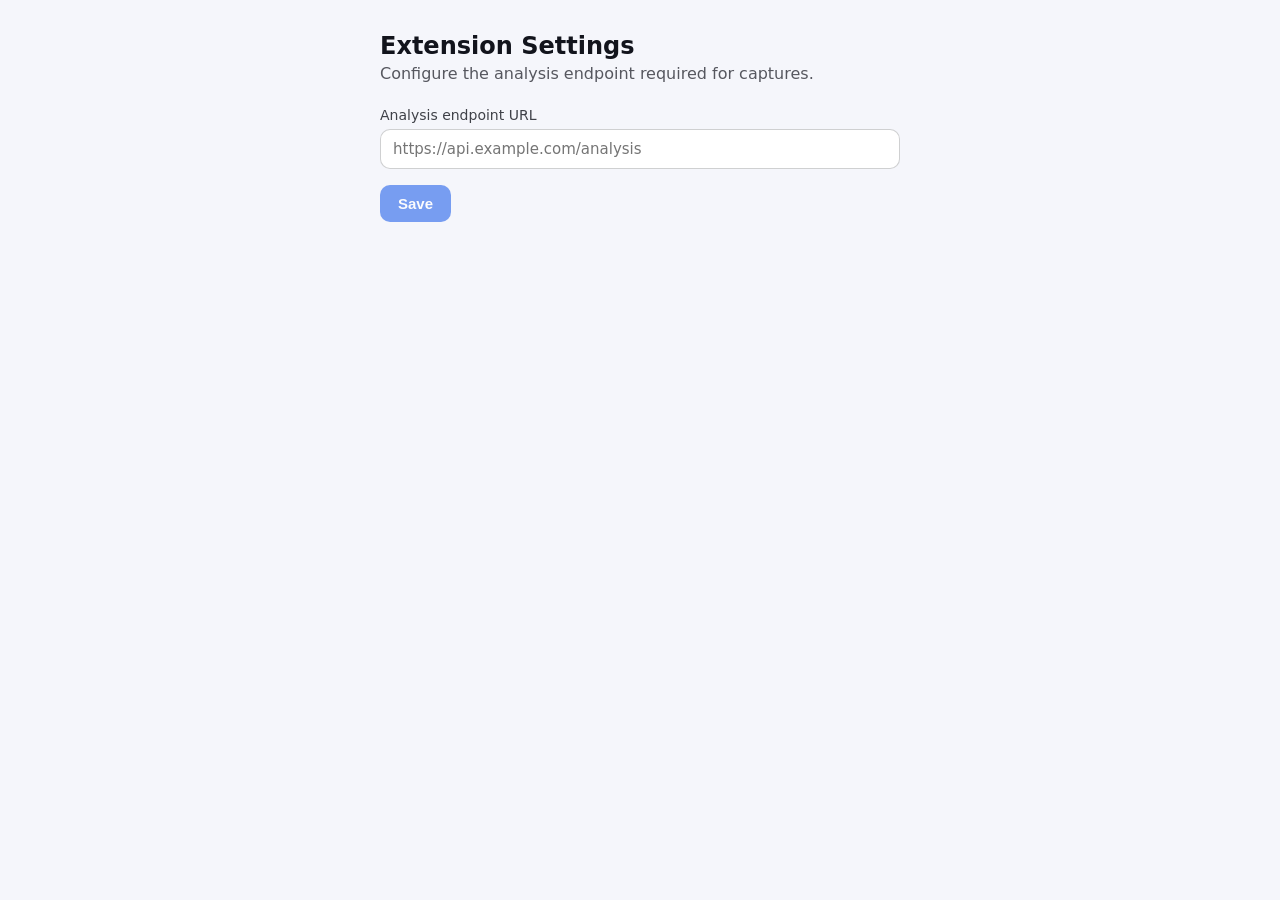
==== options/index.html @ 7958e931 "Add settings page" ====
<!doctype html>
<html lang="en">
  <head>
    <meta charset="utf-8" />
    <meta name="viewport" content="width=device-width, initial-scale=1" />
    <title>Capture & Analyze Settings</title>
    <link rel="stylesheet" href="options.css" />
  </head>
  <body>
    <main class="settings">
      <header>
        <h1>Extension Settings</h1>
        <p>Configure the analysis endpoint required for captures.</p>
      </header>

      <form id="settingsForm">
        <label>
          <span>Analysis endpoint URL</span>
          <input
            id="endpointInput"
            type="url"
            name="endpoint"
            placeholder="https://api.example.com/analysis"
            required
          />
        </label>

        <div class="actions">
          <button id="saveSettingsButton" type="submit" disabled>Save</button>
          <span id="optionsStatus" class="status"></span>
        </div>
      </form>
    </main>

    <script type="module" src="options.js"></script>
  </body>
</html>
---- options/options.css ----
:root {
  color-scheme: light dark;
  font-family: 'Inter', system-ui, -apple-system, BlinkMacSystemFont, 'Segoe UI',
    sans-serif;
}

body {
  margin: 0;
  min-height: 100vh;
  background: #f5f6fb;
  color: #12141c;
}

@media (prefers-color-scheme: dark) {
  body {
    background: #0e1018;
    color: #f5f6fb;
  }
}

.settings {
  max-width: 520px;
  margin: 0 auto;
  padding: 32px 20px;
  display: flex;
  flex-direction: column;
  gap: 24px;
}

header h1 {
  margin: 0 0 4px;
  font-size: 24px;
}

header p {
  margin: 0;
  color: rgba(18, 20, 28, 0.7);
}

@media (prefers-color-scheme: dark) {
  header p {
    color: rgba(245, 246, 251, 0.7);
  }
}

form {
  display: flex;
  flex-direction: column;
  gap: 16px;
}

label {
  display: flex;
  flex-direction: column;
  gap: 6px;
  font-size: 14px;
  color: rgba(18, 20, 28, 0.8);
}

@media (prefers-color-scheme: dark) {
  label {
    color: rgba(245, 246, 251, 0.8);
  }
}

input[type='url'] {
  padding: 10px 12px;
  border-radius: 10px;
  border: 1px solid rgba(18, 20, 28, 0.2);
  font-size: 15px;
  font-family: inherit;
  background: #ffffff;
  color: inherit;
}

@media (prefers-color-scheme: dark) {
  input[type='url'] {
    border-color: rgba(245, 246, 251, 0.2);
    background: #151826;
  }
}

.actions {
  display: flex;
  align-items: center;
  gap: 12px;
}

.actions button {
  padding: 10px 18px;
  border-radius: 10px;
  border: none;
  font-size: 15px;
  font-weight: 600;
  cursor: pointer;
  background: #2563eb;
  color: #ffffff;
}

.actions button:disabled {
  opacity: 0.6;
  cursor: not-allowed;
}

.status {
  font-size: 13px;
  min-height: 18px;
}

.status.success {
  color: #059669;
}

.status.error {
  color: #dc2626;
}
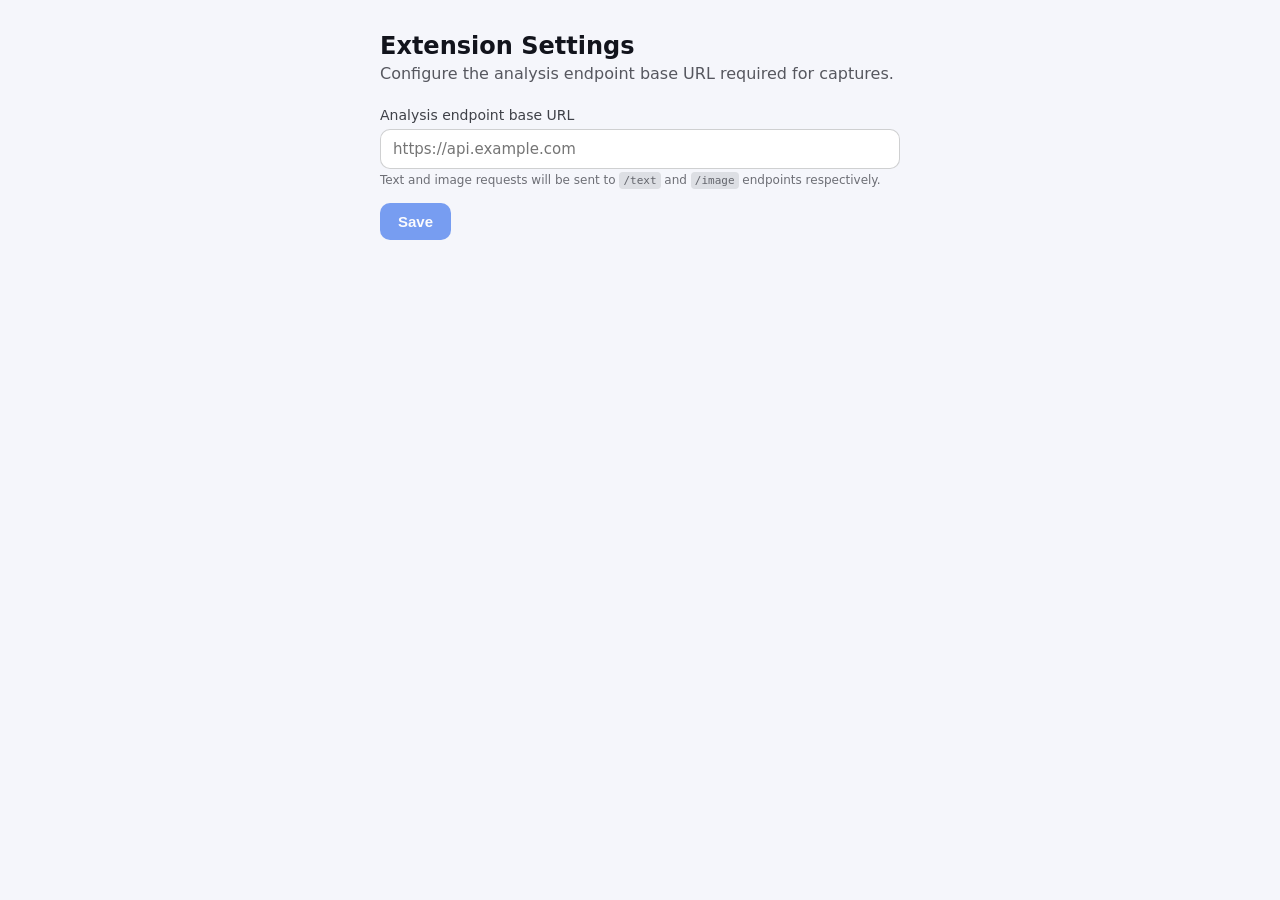
==== commit 7779a184: "Split text and image endpoints" ====
--- a/options/index.html
+++ b/options/index.html
@@ -10,19 +10,20 @@
     <main class="settings">
       <header>
         <h1>Extension Settings</h1>
-        <p>Configure the analysis endpoint required for captures.</p>
+        <p>Configure the analysis endpoint base URL required for captures.</p>
       </header>
 
       <form id="settingsForm">
         <label>
-          <span>Analysis endpoint URL</span>
+          <span>Analysis endpoint base URL</span>
           <input
             id="endpointInput"
             type="url"
             name="endpoint"
-            placeholder="https://api.example.com/analysis"
+            placeholder="https://api.example.com"
             required
           />
+          <small class="hint">Text and image requests will be sent to <code>/text</code> and <code>/image</code> endpoints respectively.</small>
         </label>
 
         <div class="actions">
--- a/options/options.css
+++ b/options/options.css
@@ -80,6 +80,32 @@
   }
 }
 
+.hint {
+  font-size: 12px;
+  color: rgba(18, 20, 28, 0.6);
+  margin-top: -2px;
+}
+
+@media (prefers-color-scheme: dark) {
+  .hint {
+    color: rgba(245, 246, 251, 0.6);
+  }
+}
+
+.hint code {
+  font-family: 'IBM Plex Mono', 'SFMono-Regular', Consolas, monospace;
+  font-size: 11px;
+  padding: 2px 4px;
+  border-radius: 4px;
+  background: rgba(18, 20, 28, 0.1);
+}
+
+@media (prefers-color-scheme: dark) {
+  .hint code {
+    background: rgba(245, 246, 251, 0.1);
+  }
+}
+
 .actions {
   display: flex;
   align-items: center;
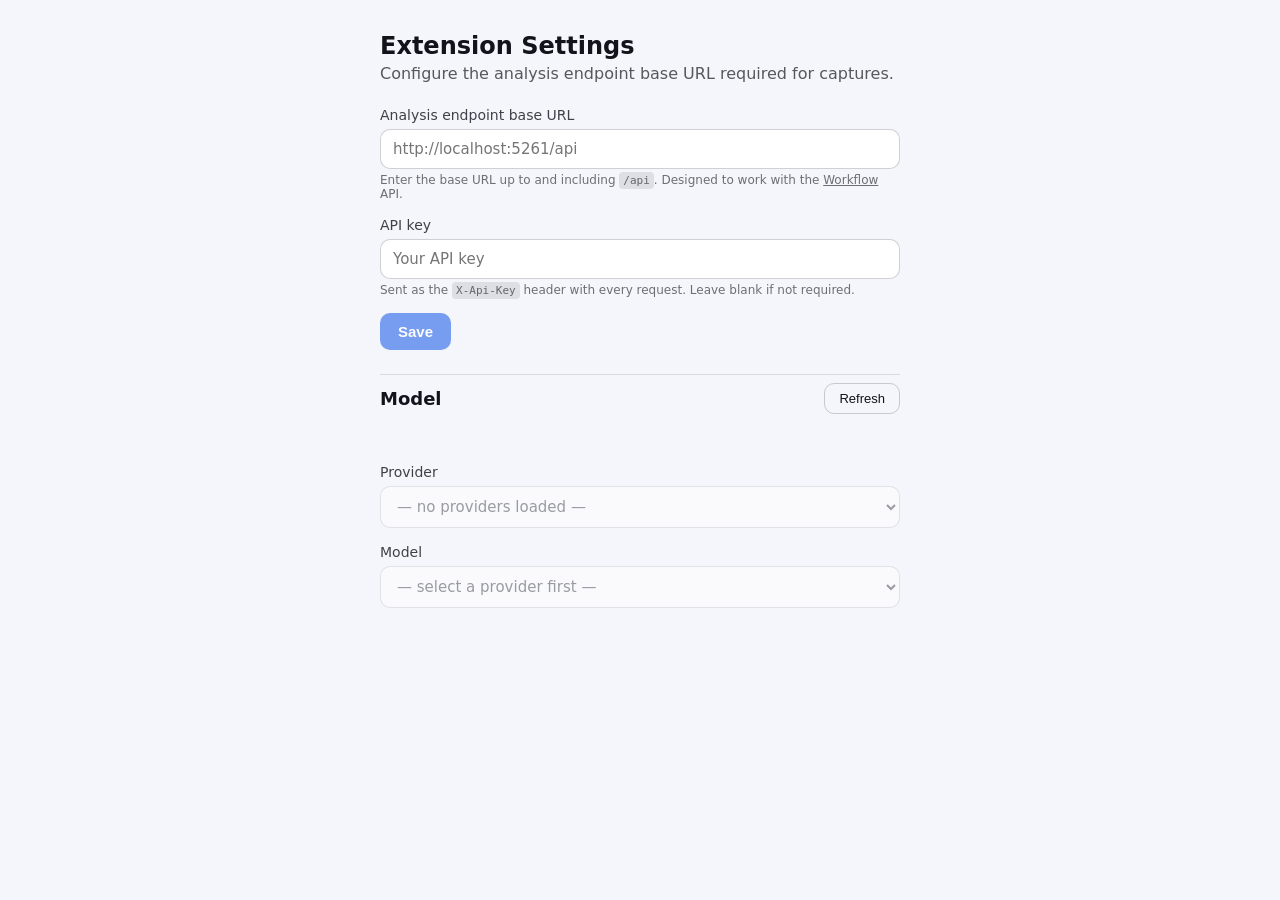
==== commit bca4b822: "Configure provider and model" ====
--- a/options/index.html
+++ b/options/index.html
@@ -20,10 +20,22 @@
             id="endpointInput"
             type="url"
             name="endpoint"
-            placeholder="https://api.example.com"
+            placeholder="http://localhost:5261/api"
             required
           />
-          <small class="hint">Text and image requests will be sent to <code>/text</code> and <code>/image</code> endpoints respectively.</small>
+          <small class="hint">Enter the base URL up to and including <code>/api</code>. Designed to work with the <a href="https://github.com/herveblondeau/Workflow" target="_blank" rel="noopener noreferrer">Workflow</a> API.</small>
+        </label>
+
+        <label>
+          <span>API key</span>
+          <input
+            id="apiKeyInput"
+            type="password"
+            name="apiKey"
+            placeholder="Your API key"
+            autocomplete="off"
+          />
+          <small class="hint">Sent as the <code>X-Api-Key</code> header with every request. Leave blank if not required.</small>
         </label>
 
         <div class="actions">
@@ -31,6 +43,28 @@
           <span id="optionsStatus" class="status"></span>
         </div>
       </form>
+
+      <section class="model-section">
+        <div class="model-section-header">
+          <h2>Model</h2>
+          <button id="refreshModelsButton" type="button">Refresh</button>
+        </div>
+        <span id="modelsStatus" class="status"></span>
+
+        <label>
+          <span>Provider</span>
+          <select id="providerSelect" disabled>
+            <option value="">— no providers loaded —</option>
+          </select>
+        </label>
+
+        <label>
+          <span>Model</span>
+          <select id="modelSelect" disabled>
+            <option value="">— select a provider first —</option>
+          </select>
+        </label>
+      </section>
     </main>
 
     <script type="module" src="options.js"></script>
--- a/options/options.css
+++ b/options/options.css
@@ -63,7 +63,9 @@
   }
 }
 
-input[type='url'] {
+input[type='url'],
+input[type='password'],
+select {
   padding: 10px 12px;
   border-radius: 10px;
   border: 1px solid rgba(18, 20, 28, 0.2);
@@ -73,8 +75,15 @@
   color: inherit;
 }
 
-@media (prefers-color-scheme: dark) {
-  input[type='url'] {
+select:disabled {
+  opacity: 0.5;
+  cursor: not-allowed;
+}
+
+@media (prefers-color-scheme: dark) {
+  input[type='url'],
+  input[type='password'],
+  select {
     border-color: rgba(245, 246, 251, 0.2);
     background: #151826;
   }
@@ -90,6 +99,10 @@
   .hint {
     color: rgba(245, 246, 251, 0.6);
   }
+}
+
+.hint a {
+  color: inherit;
 }
 
 .hint code {
@@ -140,3 +153,50 @@
 .status.error {
   color: #dc2626;
 }
+
+.model-section {
+  display: flex;
+  flex-direction: column;
+  gap: 16px;
+  padding-top: 8px;
+  border-top: 1px solid rgba(18, 20, 28, 0.12);
+}
+
+@media (prefers-color-scheme: dark) {
+  .model-section {
+    border-top-color: rgba(245, 246, 251, 0.12);
+  }
+}
+
+.model-section-header {
+  display: flex;
+  align-items: center;
+  justify-content: space-between;
+}
+
+.model-section-header h2 {
+  margin: 0;
+  font-size: 18px;
+}
+
+.model-section-header button {
+  padding: 7px 14px;
+  border-radius: 10px;
+  border: 1px solid rgba(18, 20, 28, 0.2);
+  font-size: 13px;
+  font-weight: 500;
+  cursor: pointer;
+  background: transparent;
+  color: inherit;
+}
+
+@media (prefers-color-scheme: dark) {
+  .model-section-header button {
+    border-color: rgba(245, 246, 251, 0.2);
+  }
+}
+
+.model-section-header button:disabled {
+  opacity: 0.5;
+  cursor: not-allowed;
+}
